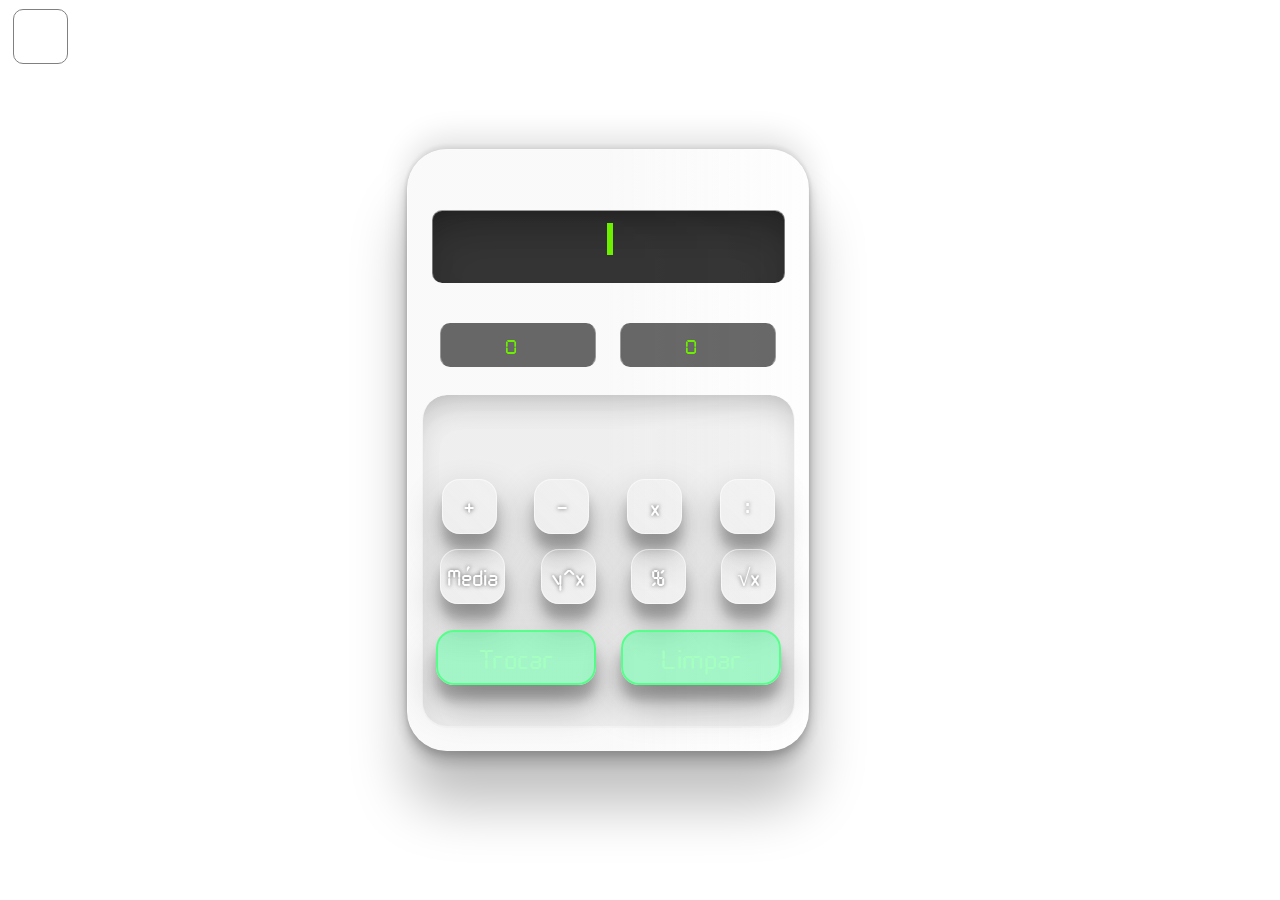
==== index.html @ c2b2f4d1 "Add files via upload" ====
<!DOCTYPE html>
<html lang="pt-br">
  <head>
    <meta charset="UTF-8" />
    <meta name="viewport" content="width=device-width, initial-scale=1.0" />
    <title>Calculadora</title>
    <link rel="stylesheet" href="css\index.css" />
    <link rel="stylesheet" href="css\custom.css" />
    <link rel="shortcut icon" href="img\calcicon.png" type="image/x-icon" />
  </head>
  <body id="body" class="padrao">
    <button class="openmenu" onclick="abrirmenu()" id="menubutton">
      <img src="img\menu.svg" alt="" />
    </button>
    <div id="lateralmenu"></div>

    <div id="content">
      <!--Corpo da Calculadora-->

      <div id="calcbody">
        <div>
          <div id="resul" class="resul">
            <p id="resuloutput"></p>
            <div id="bar"></div>
          </div>

          <input
            type="number"
            id="numI"
            value="0"
            onchange="onchge()"
            autocomplete="off"
          />
          <input
            type="number"
            id="numII"
            value="0"
            onchange="onchge()"
            autocomplete="off"
          />
          <br />
          <label for="numI" id="label_input1" class="labelinput"></label>
          <label for="numII" id="label_input2" class="labelinput"></label>
          <br />
          <div id="buttonbody">
            <div id="filabotao1" class="filabotao">
              <button class="graybutton" onclick="adiciona()" id="Adicionar">
                <span class="spanbutton">+</span>
              </button>
              <!--Botão de adicionar-->
              <button class="graybutton" onclick="subtra()" id="Subtrair">
                <span class="spanbutton">-</span>
              </button>
              <!--Botão de subtrair-->
              <button class="graybutton" onclick="multi()" id="Multiplicar">
                <span class="spanbutton">x</span>
              </button>
              <!--Botão de multiplicar-->
              <button class="graybutton" onclick="divid()" id="Dividir">
                <span class="spanbutton">:</span>
              </button>
              <!--Botão de dividir-->
            </div>
            <div id="filabotao2" class="filabotao">
              <button class="graybutton" onclick="media()" id="media">
                <span class="spanbutton">Média</span>
              </button>
              <!--Botão de média-->
              <button class="graybutton" onclick="potencia()" id="potencia">
                <span class="spanbutton">y^x</span>
              </button>
              <!--Botão de potência-->
              <button class="graybutton" onclick="porcent()" id="porcent">
                <span class="spanbutton">%</span>
              </button>
              <!--Botão de porcentagem-->
              <button class="graybutton" onclick="raiz()" id="raiz">
                <span class="spanbutton">√x</span>
              </button>
              <!--Botão de raíz-->
            </div>
            <div id="filabotao3" class="filabotao">
              <button onclick="trocar()" id="troca">Trocar</button>
              <!--Botão de trocar-->
              <button onclick="limpar()" id="limpar">Limpar</button>
              <!--Botão de limpar-->
            </div>
          </div>

          <script src="js\index.js"></script>
          <script src="js\custom.js"></script>
        </div>
      </div>
      <!--Fim do corpo da Calculadora-->

      <div id="informacoes"></div>
      <!--Aba das informações-->
    </div>
  </body>
</html>
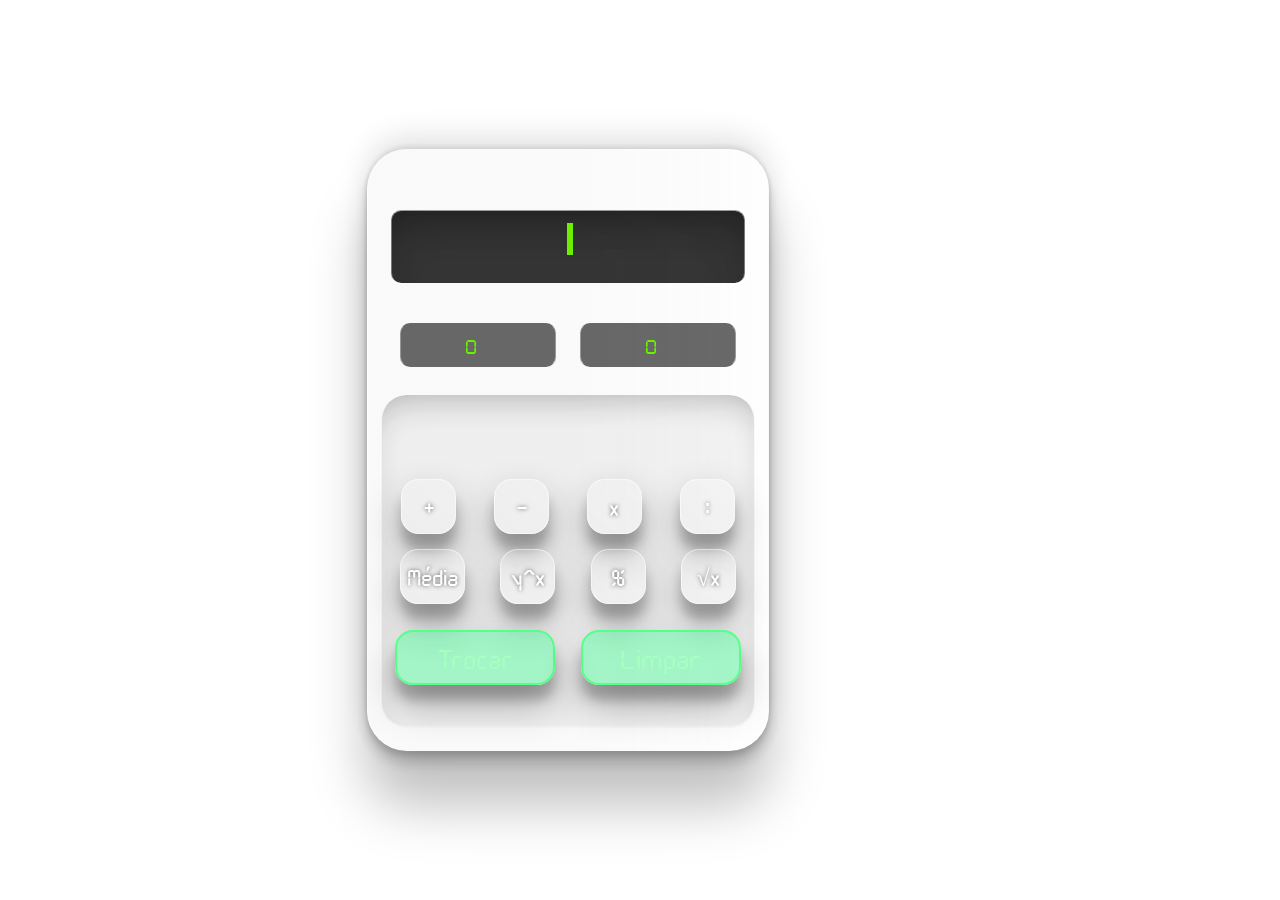
==== commit b5db3adf: "mini-calculator" ====
--- a/index.html
+++ b/index.html
@@ -1,4 +1,4 @@
-<!DOCTYPE html>
+<!doctype html>
 <html lang="pt-br">
   <head>
     <meta charset="UTF-8" />
@@ -9,11 +9,6 @@
     <link rel="shortcut icon" href="img\calcicon.png" type="image/x-icon" />
   </head>
   <body id="body" class="padrao">
-    <button class="openmenu" onclick="abrirmenu()" id="menubutton">
-      <img src="img\menu.svg" alt="" />
-    </button>
-    <div id="lateralmenu"></div>
-
     <div id="content">
       <!--Corpo da Calculadora-->
 
